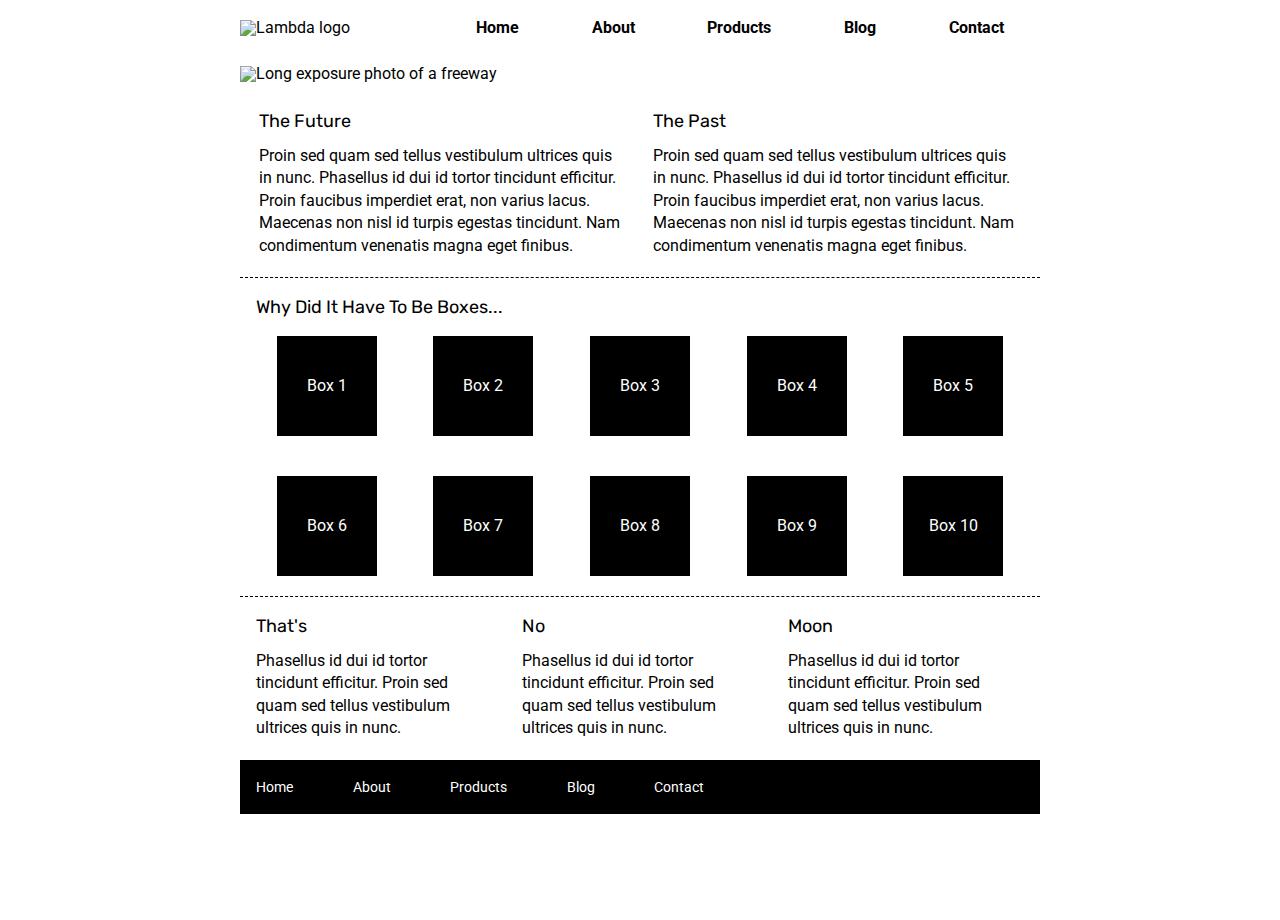
==== index.html @ 79d1d69f "added header to index.html" ====
<!doctype html>

<html lang="en">
<head>
  <meta charset="utf-8">

  <title>Sprint Challenge - Home</title>

  <link href="https://fonts.googleapis.com/css?family=Roboto|Rubik" rel="stylesheet">
  <link rel="stylesheet" href="css/index.css">

</head>

<body>
    <div class="container">
        <header class="header">
            <div class="row">
                <img src="img/lambda-black.png" alt="Lambda logo" class="logo">
                <nav class="navbar">
                    <a href="#" class="navbar__link">Home</a>
                    <a href="about.html" class="navbar__link">About</a>
                    <a href="#" class="navbar__link">Products</a>
                    <a href="#" class="navbar__link">Blog</a>
                    <a href="#" class="navbar__link">Contact</a>
                </nav>
            </div>
            <img src="img/jumbo.jpg" alt="Long exposure photo of a freeway" class="full-width-img">
        </header>
   
        <section class="top-content">
            <div class="text-container">
                <h2>The Future</h2>
                <p>Proin sed quam sed tellus vestibulum ultrices quis in nunc. Phasellus id dui id tortor tincidunt efficitur. Proin faucibus imperdiet erat, non varius lacus. Maecenas non nisl id turpis egestas tincidunt. Nam condimentum venenatis magna eget finibus.</p>
            </div>
            <div class="text-container">
                <h2>The Past</h2>
                <p>Proin sed quam sed tellus vestibulum ultrices quis in nunc. Phasellus id dui id tortor tincidunt efficitur. Proin faucibus imperdiet erat, non varius lacus. Maecenas non nisl id turpis egestas tincidunt. Nam condimentum venenatis magna eget finibus.</p>
            </div>
        </section>
        
        <section class="middle-content">
        
            <h2>Why Did It Have To Be Boxes...</h2>
            
            <div class="boxes">
                <div class="box">Box 1</div>
                <div class="box">Box 2</div>
                <div class="box">Box 3</div>
                <div class="box">Box 4</div>
                <div class="box">Box 5</div>
                <div class="box">Box 6</div>
                <div class="box">Box 7</div>
                <div class="box">Box 8</div>
                <div class="box">Box 9</div>
                <div class="box">Box 10</div>
            </div>
        
        </section>

        <section class="bottom-content">

            <div class="text-container">
                <h2>That's</h2>
                <p>Phasellus id dui id tortor tincidunt efficitur. Proin sed quam sed tellus vestibulum ultrices quis in nunc.</p>
            </div>
            <div class="text-container">
                <h2>No</h2>
                <p>Phasellus id dui id tortor tincidunt efficitur. Proin sed quam sed tellus vestibulum ultrices quis in nunc.</p>
            </div>
            <div class="text-container">
                <h2>Moon</h2>
                <p>Phasellus id dui id tortor tincidunt efficitur. Proin sed quam sed tellus vestibulum ultrices quis in nunc.</p>
            </div>

        </section>
        
        <footer>
            <nav>
                <a href="#">Home</a>
                <a href="#">About</a>
                <a href="#">Products</a>
                <a href="#">Blog</a>
                <a href="#">Contact</a>
            </nav>
        </footer>
    </div><!-- container -->        
</body>
</html>
---- css/index.css ----
/* http://meyerweb.com/eric/tools/css/reset/ 
   v2.0 | 20110126
   License: none (public domain)
*/

html, body, div, span, applet, object, iframe,
h1, h2, h3, h4, h5, h6, p, blockquote, pre,
a, abbr, acronym, address, big, cite, code,
del, dfn, em, img, ins, kbd, q, s, samp,
small, strike, strong, sub, sup, tt, var,
b, u, i, center,
dl, dt, dd, ol, ul, li,
fieldset, form, label, legend,
table, caption, tbody, tfoot, thead, tr, th, td,
article, aside, canvas, details, embed, 
figure, figcaption, footer, header, hgroup, 
menu, nav, output, ruby, section, summary,
time, mark, audio, video {
	margin: 0;
	padding: 0;
	border: 0;
	font-size: 100%;
	font: inherit;
	vertical-align: baseline;
}
/* HTML5 display-role reset for older browsers */
article, aside, details, figcaption, figure, 
footer, header, hgroup, menu, nav, section {
	display: block;
}
body {
	line-height: 1;
}
ol, ul {
	list-style: none;
}
blockquote, q {
	quotes: none;
}
blockquote:before, blockquote:after,
q:before, q:after {
	content: '';
	content: none;
}
table {
	border-collapse: collapse;
	border-spacing: 0;
}

* {
    box-sizing: border-box;
}

html, body {
    height: 100%;
    font-family: 'Roboto', sans-serif;
}

h1, h2, h3, h4, h5 {
    font-size: 18px;
    margin-bottom: 15px;
    font-family: 'Rubik', sans-serif;
}

p {
    line-height: 1.4;
}

.container {
    width: 800px;
    margin: 0 auto;
}

.top-content {
    display: flex;
    flex-wrap: wrap;
    justify-content: space-evenly;
    margin-bottom: 20px;
    border-bottom: 1px dashed black;
}

.top-content .text-container {
    width: 48%;
    padding: 0 1%;
    padding-bottom: 20px;  
}

.middle-content {
    margin-bottom: 20px;
    border-bottom: 1px dashed black;
}

.middle-content h2 {
    padding: 0 2%;
    margin-bottom: 0;
}

.middle-content .boxes {
    display: flex;
    flex-wrap: wrap;
    justify-content: space-evenly;
}

.middle-content .boxes .box {
    width: 12.5%;
    height: 100px;
    background: black;
    margin: 20px 2.5%;
    color: white;
    display: flex;
    align-items: center;
    justify-content: center;
}

.bottom-content {
    display: flex;
    margin: 0 2% 20px;
    justify-content: space-around;
}

.bottom-content .text-container {
    padding-right: 4%;
}

.bottom-content .text-container:last-child {
    padding-right: 0;
}

footer {
    width: 100%;
    background: black;
}

footer nav {
    width: 60%;
    display: flex;
    justify-content: space-between;
    align-items: center;
    padding: 20px 2%;
    font-size: 14px;
}

footer nav a {
    color: white;
    text-decoration: none;
}

.row {
    display: flex;
    align-items: center;
    justify-content: space-between;
    margin-top: 20px;
}

.navbar {
    align-self: flex-end;
    display: flex;
    justify-content: space-around;
    width: 75%;
}

.navbar__link {
    color: black;
    font-weight: bold;
    text-decoration: none;
}

.full-width-img {
    margin: 30px 0;
}
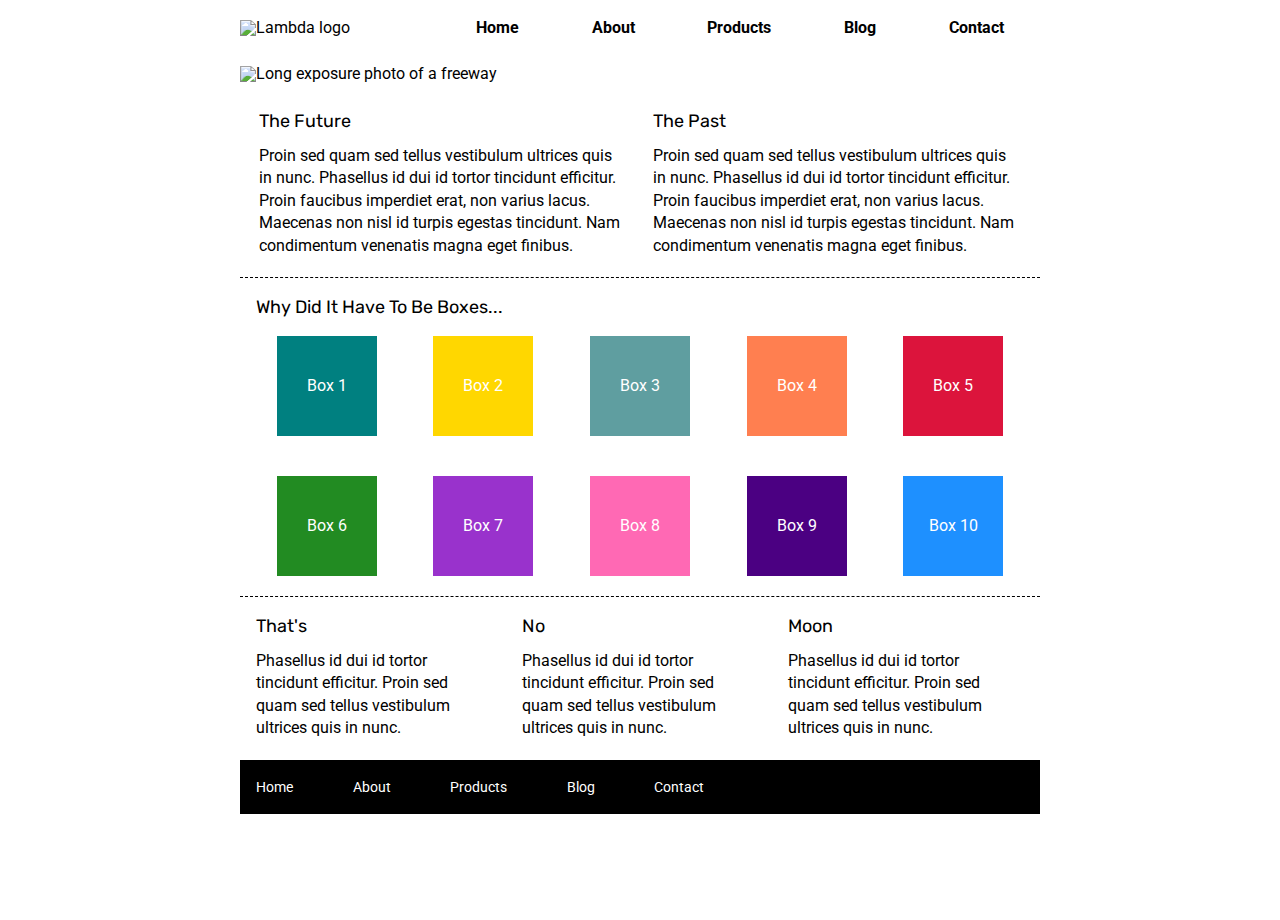
==== commit c2355a47: "added link to about.html in header | colored the boxes" ====
--- a/index.html
+++ b/index.html
@@ -43,16 +43,16 @@
             <h2>Why Did It Have To Be Boxes...</h2>
             
             <div class="boxes">
-                <div class="box">Box 1</div>
-                <div class="box">Box 2</div>
-                <div class="box">Box 3</div>
-                <div class="box">Box 4</div>
-                <div class="box">Box 5</div>
-                <div class="box">Box 6</div>
-                <div class="box">Box 7</div>
-                <div class="box">Box 8</div>
-                <div class="box">Box 9</div>
-                <div class="box">Box 10</div>
+                <div class="box teal">Box 1</div>
+                <div class="box gold">Box 2</div>
+                <div class="box cadetblue">Box 3</div>
+                <div class="box coral">Box 4</div>
+                <div class="box crimson">Box 5</div>
+                <div class="box forestgreen">Box 6</div>
+                <div class="box darkorchid">Box 7</div>
+                <div class="box hotpink">Box 8</div>
+                <div class="box indigo">Box 9</div>
+                <div class="box dodgerblue">Box 10</div>
             </div>
         
         </section>
--- a/css/index.css
+++ b/css/index.css
@@ -104,7 +104,7 @@
 .middle-content .boxes .box {
     width: 12.5%;
     height: 100px;
-    background: black;
+    /* background: black; */
     margin: 20px 2.5%;
     color: white;
     display: flex;
@@ -167,4 +167,44 @@
 
 .full-width-img {
     margin: 30px 0;
+}
+
+.teal {
+    background: teal;
+}
+
+.gold {
+    background: gold;
+}
+
+.cadetblue {
+    background: cadetblue;
+}
+
+.coral {
+    background: coral;
+}
+
+.crimson {
+    background: crimson;
+}
+
+.forestgreen {
+    background: forestgreen;
+}
+
+.darkorchid {
+    background: darkorchid;
+}
+
+.hotpink {
+    background: hotpink;
+}
+
+.indigo {
+    background: indigo;
+}
+
+.dodgerblue {
+    background: dodgerblue;
 }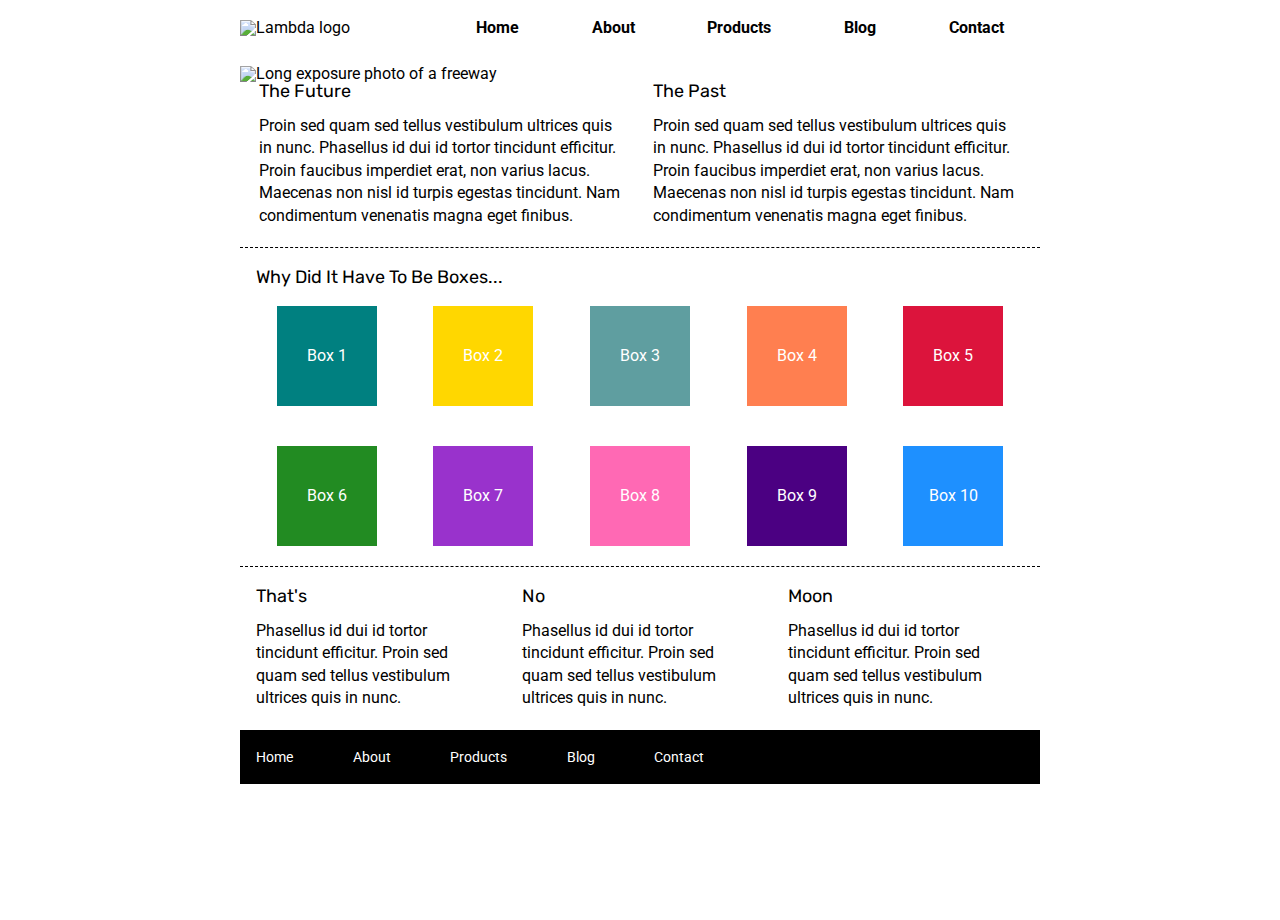
==== commit 0a777f40: "added the 'about' and 'let's work together' sections of about.html" ====
--- a/index.html
+++ b/index.html
@@ -24,7 +24,7 @@
                     <a href="#" class="navbar__link">Contact</a>
                 </nav>
             </div>
-            <img src="img/jumbo.jpg" alt="Long exposure photo of a freeway" class="full-width-img">
+            <img src="img/jumbo.jpg" alt="Long exposure photo of a freeway" class="spacer">
         </header>
    
         <section class="top-content">
--- a/css/index.css
+++ b/css/index.css
@@ -165,8 +165,41 @@
     text-decoration: none;
 }
 
-.full-width-img {
-    margin: 30px 0;
+.spacer {
+    margin-top: 30px;
+}
+
+.divider {
+    border-bottom: 1px dashed black;
+}
+
+.full-width {
+    padding: 30px;
+}
+
+/* .full-width__title {
+
+} */
+
+.full-width__text {
+    line-height: 1.2;
+}
+
+
+or {
+    background: orangered;
+}
+
+yg {
+    background: yellowgreen;
+}
+
+sb {
+    background: slateblue;
+}
+
+lsg {
+    background: lightslategray;
 }
 
 .teal {
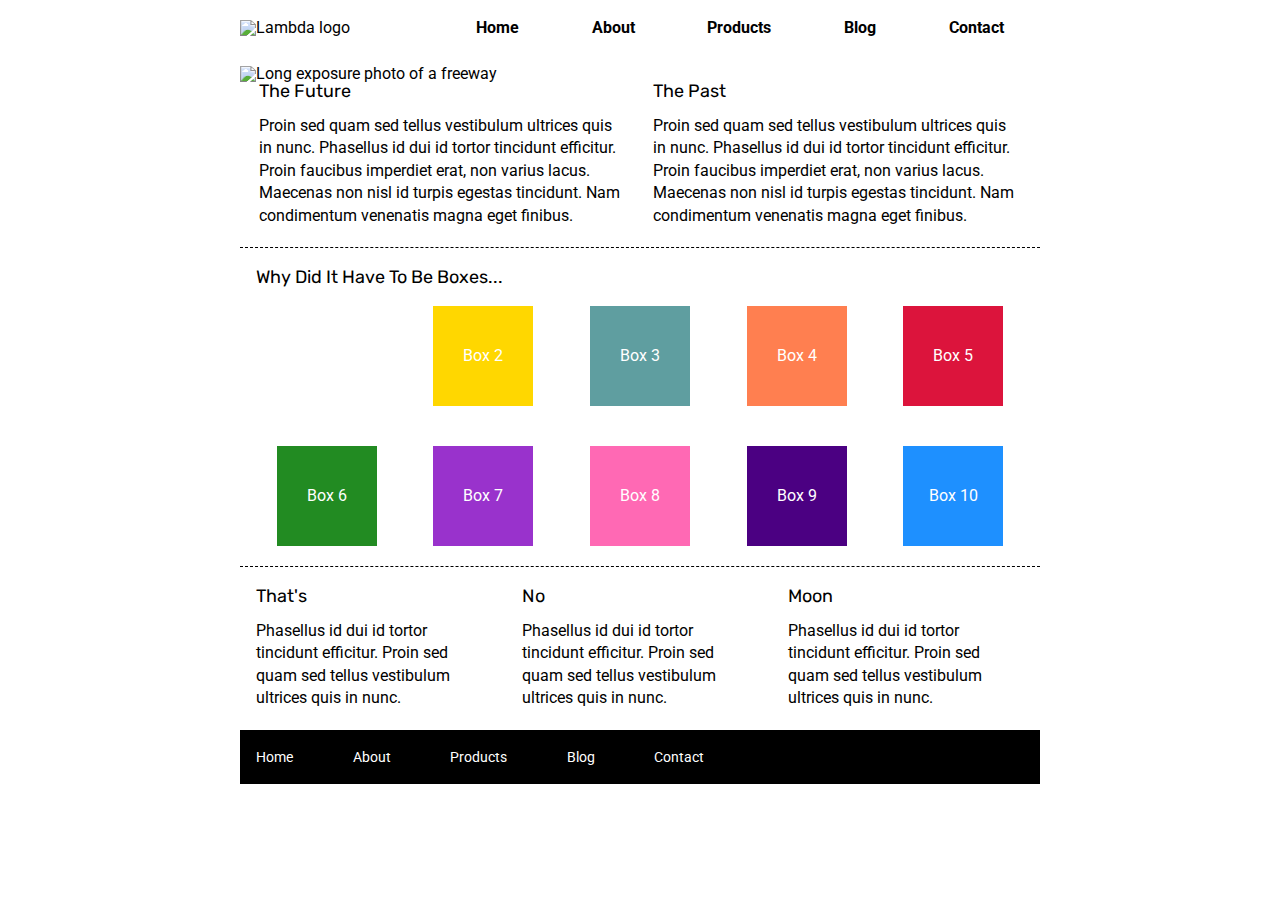
==== commit e84250ba: "started a basic contact form | added link to contact.html on index.html and about.html" ====
--- a/index.html
+++ b/index.html
@@ -21,7 +21,7 @@
                     <a href="about.html" class="navbar__link">About</a>
                     <a href="#" class="navbar__link">Products</a>
                     <a href="#" class="navbar__link">Blog</a>
-                    <a href="#" class="navbar__link">Contact</a>
+                    <a href="contact.html" class="navbar__link">Contact</a>
                 </nav>
             </div>
             <img src="img/jumbo.jpg" alt="Long exposure photo of a freeway" class="spacer">
--- a/css/index.css
+++ b/css/index.css
@@ -165,6 +165,10 @@
     text-decoration: none;
 }
 
+.navbar__link:hover {
+    animation: link-color 5s infinite;
+}
+
 .spacer {
     margin-top: 30px;
 }
@@ -177,33 +181,41 @@
     padding: 30px;
 }
 
-/* .full-width__title {
-
-} */
-
 .full-width__text {
     line-height: 1.2;
 }
 
-
-or {
-    background: orangered;
-}
-
-yg {
-    background: yellowgreen;
-}
-
-sb {
-    background: slateblue;
-}
-
-lsg {
-    background: lightslategray;
-}
-
-.teal {
-    background: teal;
+.row-cards {
+    display: flex;
+    justify-content: center;
+    width: 90%;
+    margin: 0 auto;
+}
+
+.card {
+    padding: 30px 0;
+    border-bottom: 1px dashed black;
+}
+
+.card:not(:last-child) {
+    margin-right: 30px;
+}
+
+.card__title {
+    margin-top: 10px;
+    margin-bottom: 16px;
+}
+
+.card__text {
+    line-height: 1.2;
+}
+
+.btn {
+    width: 30%;
+    padding: 10px;
+    margin-top: 18px;
+    border: 2px solid black;
+    border-radius: 10px;
 }
 
 .gold {
@@ -240,4 +252,37 @@
 
 .dodgerblue {
     background: dodgerblue;
-}+}
+
+@keyframes link-color {
+    0% {
+        color: black;
+    }
+    33% {
+        color: crimson;
+    }
+    66% {
+        color: crimson;
+    }
+    100% {
+        color: black;
+    }
+}
+
+.register {
+    display: flex;
+    flex-direction: column;
+    align-items: center;
+    width: 90%;
+    padding: 30px;
+    margin: 50px auto;
+    border: 1px solid black;
+    border-radius: 8px;
+}
+
+.form-row {
+    display: flex;
+    align-items: center;
+    justify-content: center;
+    margin-bottom: 20px;
+}
